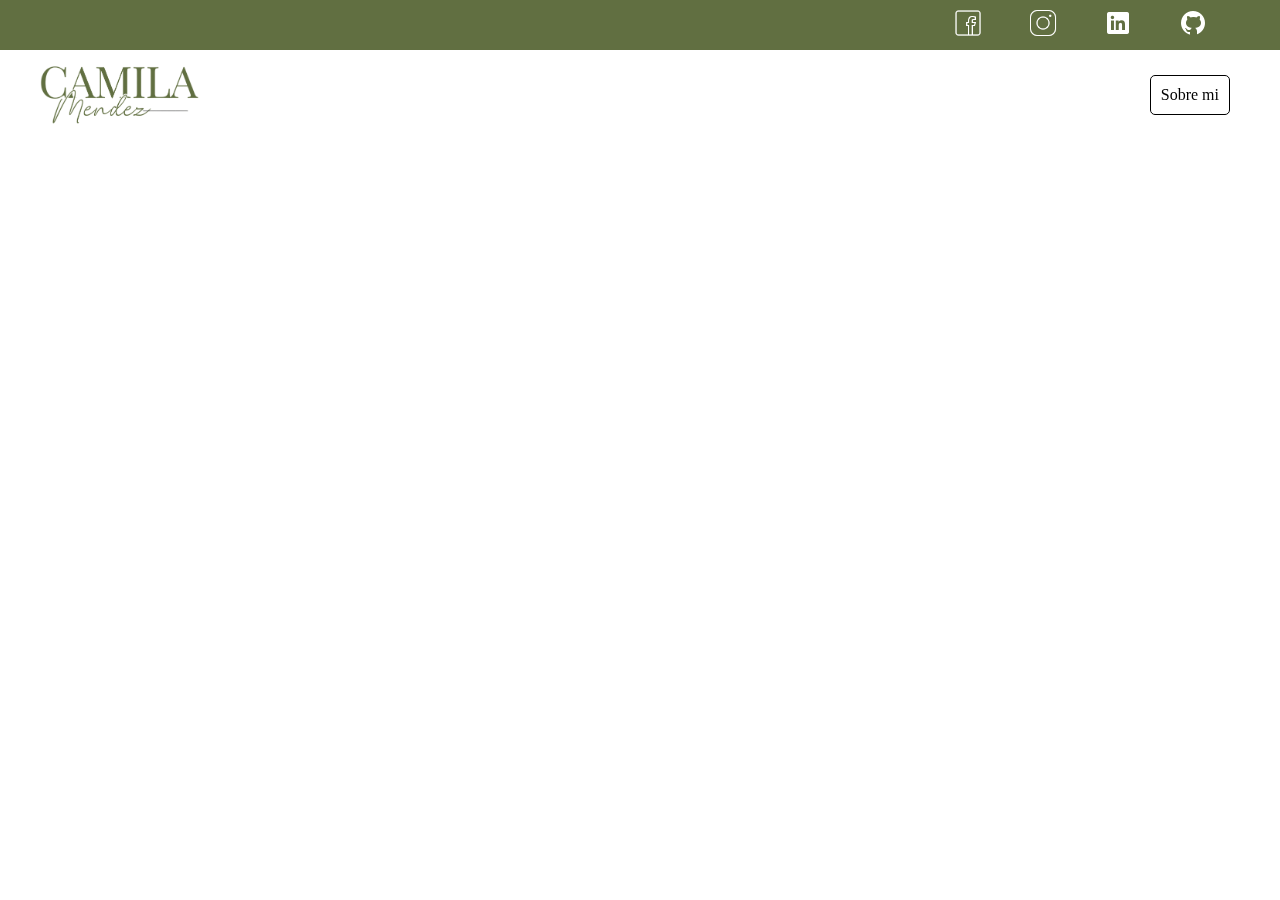
==== index.html @ 06ae4645 "adicionando el header" ====
<!DOCTYPE html>
<html lang="en">
<head>
    <meta charset="UTF-8">
    <meta name="viewport" content="width=device-width, initial-scale=1.0">
    <title>Mi Blog</title>
    <link rel="icon" type="image/x-icon" href="/img/icons8.png">
    <link rel="stylesheet" href="./css/main.css">
</head>
<body>
    <header>
        <section class="header-icons-container">
            <div class="icons">
                <a href="https://www.facebook.com/maria.c.mendezm" target="_blank"><img width="30" height="30" src="./assets/img/icons/facebook.png" alt="logo de facebook"/></a>
                <a href="https://www.instagram.com/camilamendezmanotas/" target="_blank"><img width="30" height="30" src="./assets/img/icons/instagram.png" alt="logo de instagram"/></a>
                <a href="https://www.linkedin.com/in/maria-camila-mendez-manotas-0a670a271/" target="_blank"><img width="30" height="30" src="./assets/img/icons/linkedin.png" alt="logo de linkedin"/></a>
                <a href="https://github.com/mcmendezm" target="_blank"><img width="30" height="30" src="./assets/img/icons/github.png" alt="logo de github"/></a>
            </div>
        </section>
        <nav>
            <section class="nav-logo-container"><a href="/" target="_blank"><img src="./assets/img/logo.png" alt="logo" width="160px"></a></section>
            <section class="profile-link"><a href="perfil.html">Sobre mi</a></section>
        </nav>
    </header>
</body>
</html>
---- css/main.css ----
:root{
    --primary-color:#616f41;
    --black:#000;
    --white:#fff,
}
body{
    padding: 0;
    margin: 0;
    position: fixed;
    top: 0;
    bottom: 0;
    left: 0;
    right: 0;
}
a{
    text-decoration: none;
    display: inline;
    color: var(--black);
    cursor: pointer;
}
header{
    width: 100%;
    height: 140px;
    display: grid;
    grid-template-rows: 1fr 1fr;
}
header .header-icons-container{
    width: 100%;
    height: 50px;
    display: grid;
    background-color: var(--primary-color);
}
header .header-icons-container .icons{
    width: 300px;
    height: auto;
    display: flex;
    justify-items: flex-end;
    align-items: center;
    justify-content: space-around;
    justify-self: end;
    margin-right: 50px;
}

header .header-icons-container .icons a:hover{
    transform: scale(1.2);
}
nav{
    display: grid;
    grid-template-columns: 1fr 1fr;
    height: 90px;
}
nav .nav-logo-container{
    margin-left: 40px;
}
nav .profile-link{
    display: flex;
    align-items: center;
    justify-content: flex-end;
    margin-right: 50px;
}
nav .profile-link a{
    color: var(--black);
    border: 1px solid var(--black);
    padding: 10px;
    border-radius: 5px;
    transition: all 0.2s ease-in;
}
nav .profile-link a:hover{
    background-color: var(--primary-color);
    color: var(--white);
}
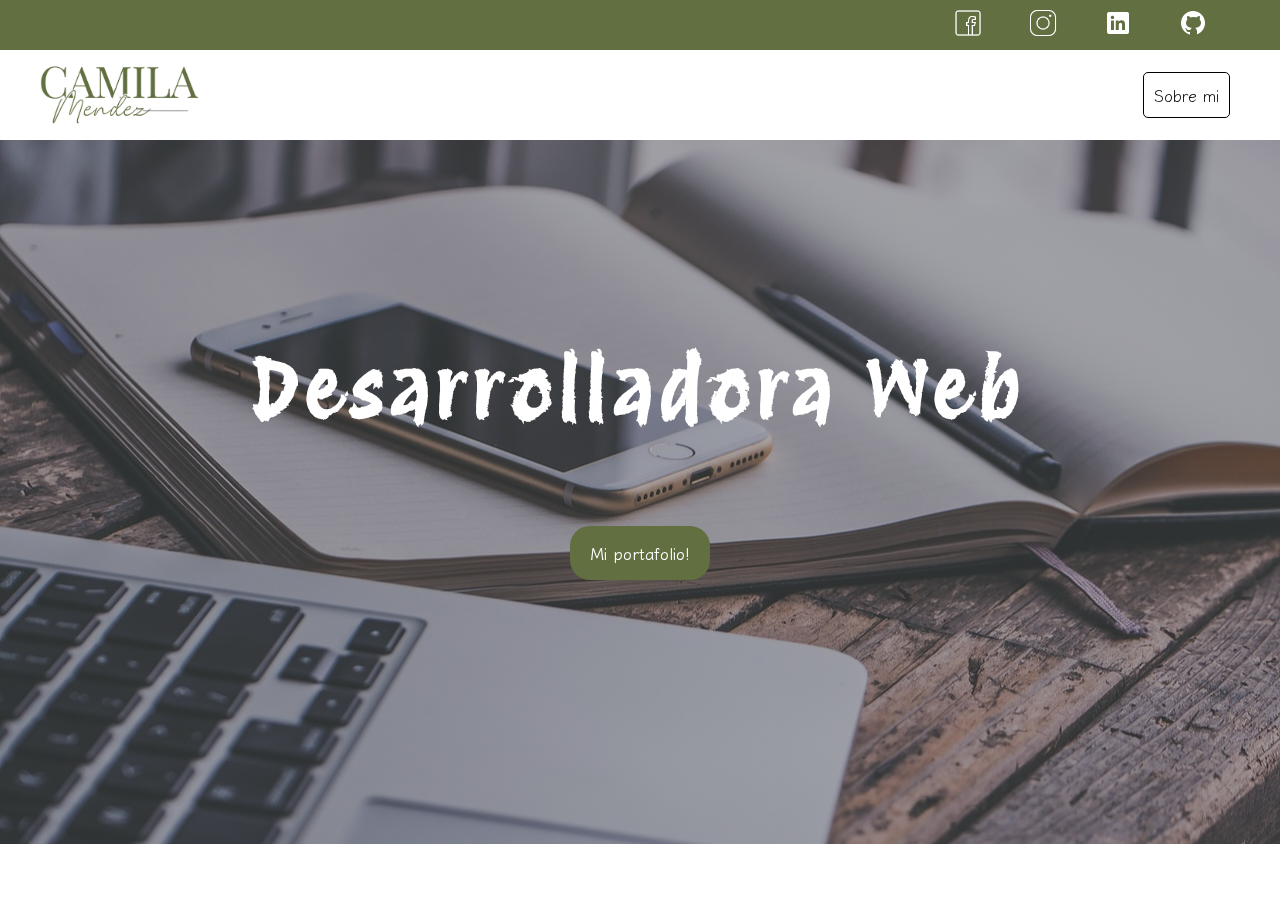
==== commit 20e2ba49: "adicionando el main- teminando el index" ====
--- a/index.html
+++ b/index.html
@@ -6,6 +6,9 @@
     <title>Mi Blog</title>
     <link rel="icon" type="image/x-icon" href="/img/icons8.png">
     <link rel="stylesheet" href="./css/main.css">
+    <link rel="preconnect" href="https://fonts.googleapis.com">
+<link rel="preconnect" href="https://fonts.gstatic.com" crossorigin>
+<link href="https://fonts.googleapis.com/css2?family=Klee+One:wght@400;600&family=Protest+Revolution&display=swap" rel="stylesheet">
 </head>
 <body>
     <header>
@@ -21,6 +24,14 @@
             <section class="nav-logo-container"><a href="/" target="_blank"><img src="./assets/img/logo.png" alt="logo" width="160px"></a></section>
             <section class="profile-link"><a href="perfil.html">Sobre mi</a></section>
         </nav>
+        <main class="home-main">
+            <section>
+                <p class="home-main-text">Desarrolladora Web</p>
+                <button class="home-main-button">
+                    <a href="/">Mi portafolio!</a>
+                </button>
+            </section>
+        </main>
     </header>
 </body>
 </html>--- a/css/main.css
+++ b/css/main.css
@@ -1,7 +1,7 @@
 :root{
     --primary-color:#616f41;
     --black:#000;
-    --white:#fff,
+    --color-white:#fff;
 }
 body{
     padding: 0;
@@ -11,12 +11,14 @@
     bottom: 0;
     left: 0;
     right: 0;
+    font-family: "Klee One", cursive;
+    font-weight: 400;
 }
 a{
     text-decoration: none;
     display: inline;
+    cursor: pointer;
     color: var(--black);
-    cursor: pointer;
 }
 header{
     width: 100%;
@@ -67,5 +69,48 @@
 }
 nav .profile-link a:hover{
     background-color: var(--primary-color);
-    color: var(--white);
+    color: var(--color-white);
+}
+.home-main{
+    display: grid;
+    grid-template-columns: 1fr 4fr 1fr;
+    height: 160%;
+    background-image:linear-gradient(to bottom, #2f303a66, #2f303a66), url(../assets/img/cover.jpg);
+    background-position: center;
+    background-repeat: no-repeat;
+    background-size: cover;
+
+}
+.home-main section{
+    display: grid;
+    grid-column: 2;
+    justify-items: center;
+    height: 350px;
+    margin-top: 90px;
+}
+.home-main-text{
+    font-weight: 600;
+    font-size: 5rem;
+    letter-spacing: 6px;
+    text-align: center;
+    color:var(--color-white) ;
+    font-family: "Protest Revolution", sans-serif;
+    padding-top: 30px;
+}
+.home-main-button{
+    background-color: var(--primary-color);
+    border: none;
+    padding:10px 20px ;
+    border-radius: 20px;
+    display: grid;
+    align-items: center;
+}
+.home-main-button:hover{
+    transform: scale(1.1);
+}
+.home-main-button a{
+    color: var(--color-white);
+    font-family: "Klee One", cursive;
+    font-size: 1rem;
+    font-weight: 700;
 }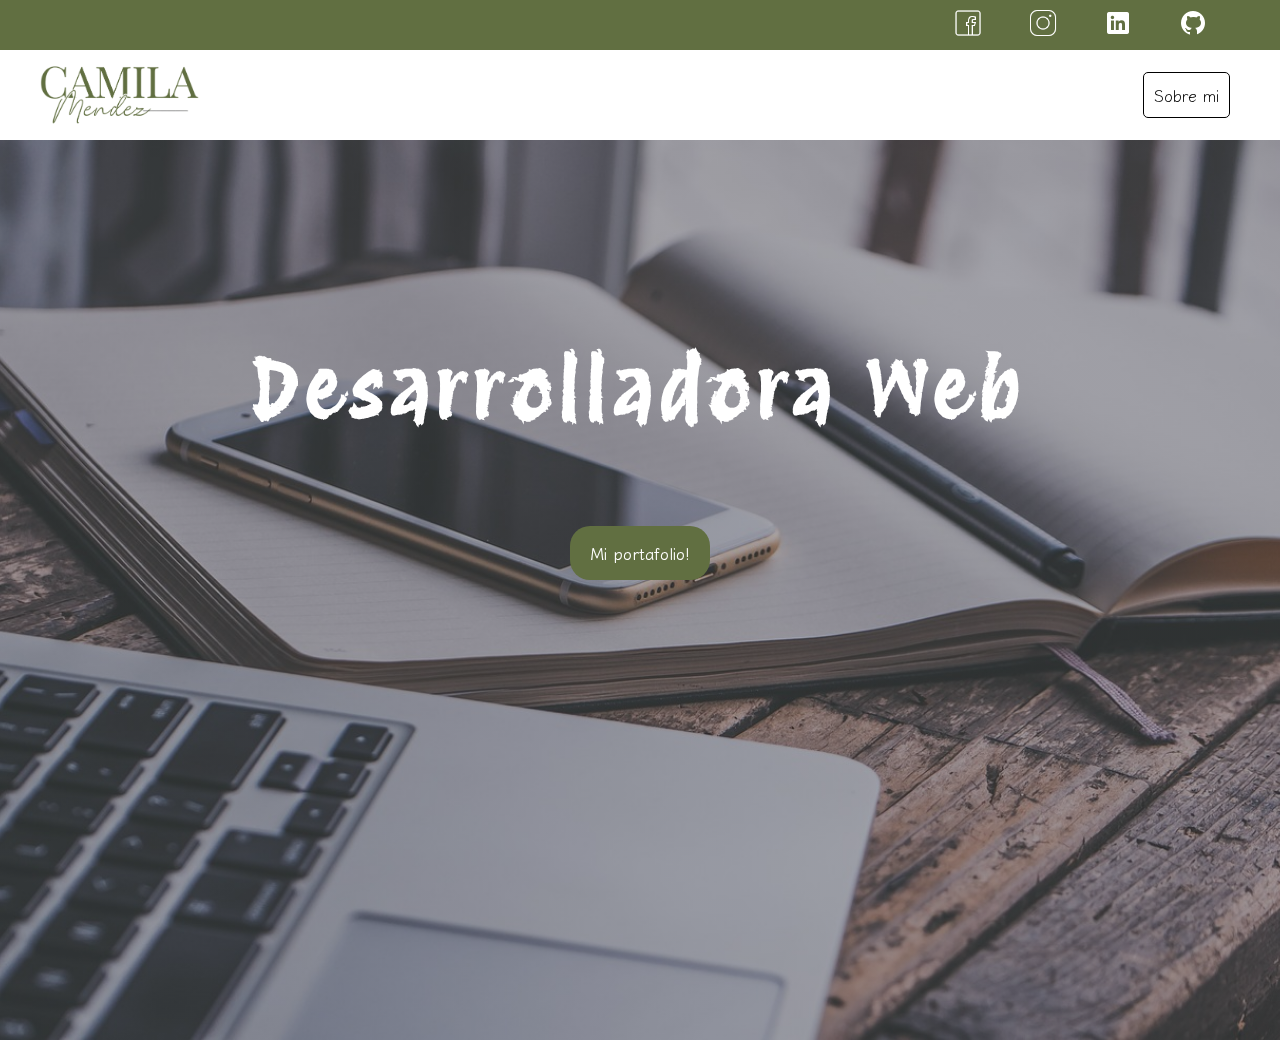
==== commit ae5096a8: "correccion de la etiqueta de header de cierre" ====
--- a/index.html
+++ b/index.html
@@ -24,6 +24,7 @@
             <section class="nav-logo-container"><a href="/" target="_blank"><img src="./assets/img/logo.png" alt="logo" width="160px"></a></section>
             <section class="profile-link"><a href="perfil.html">Sobre mi</a></section>
         </nav>
+    </header>
         <main class="home-main">
             <section>
                 <p class="home-main-text">Desarrolladora Web</p>
@@ -32,6 +33,5 @@
                 </button>
             </section>
         </main>
-    </header>
 </body>
 </html>--- a/css/main.css
+++ b/css/main.css
@@ -74,7 +74,7 @@
 .home-main{
     display: grid;
     grid-template-columns: 1fr 4fr 1fr;
-    height: 160%;
+    height: 100%;
     background-image:linear-gradient(to bottom, #2f303a66, #2f303a66), url(../assets/img/cover.jpg);
     background-position: center;
     background-repeat: no-repeat;
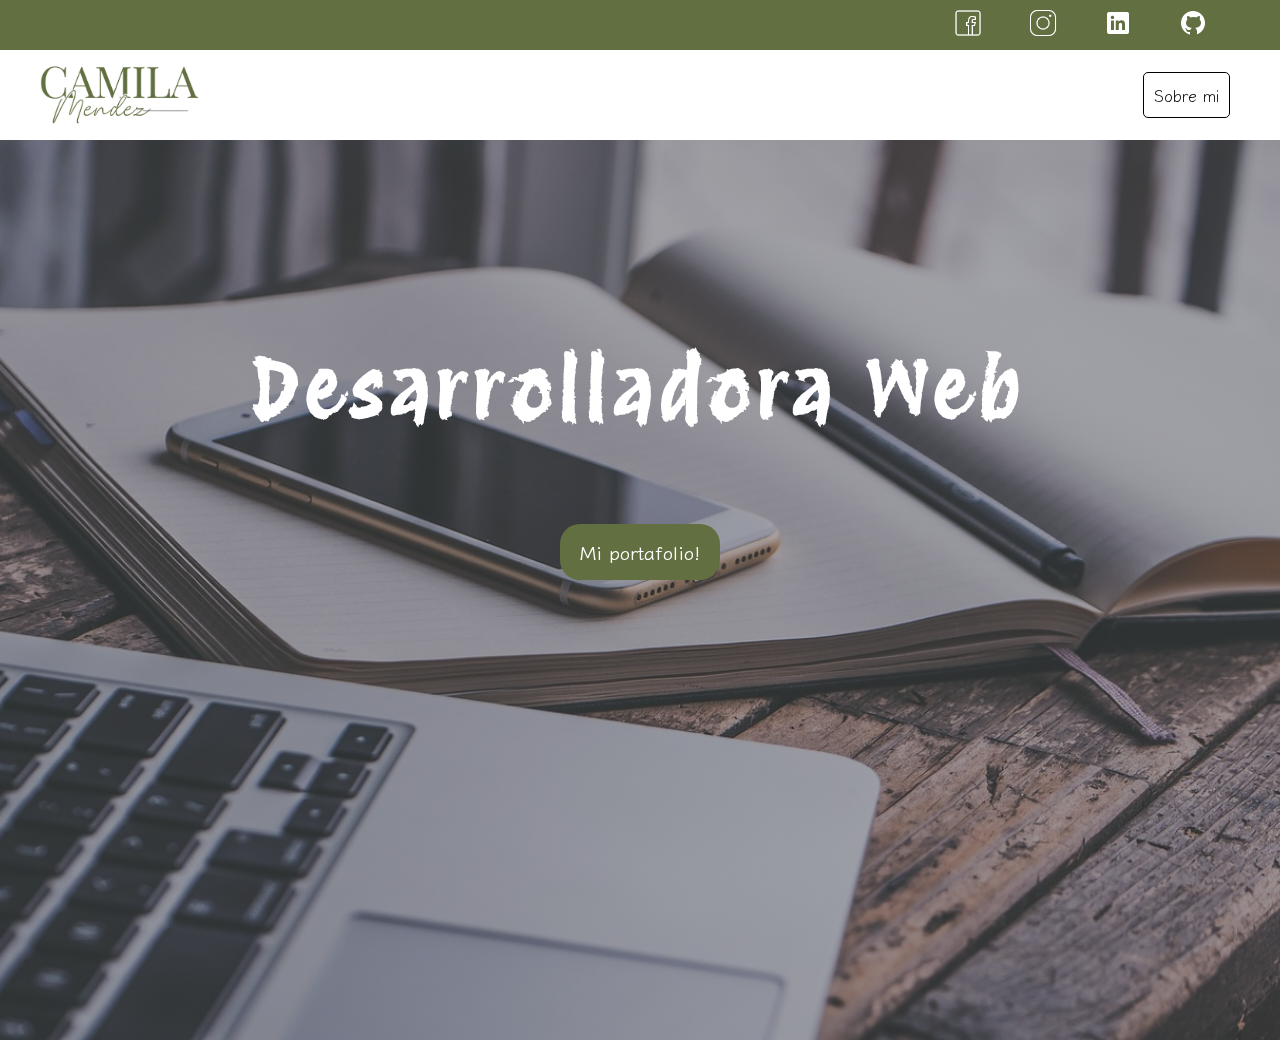
==== commit 1ecb4979: "adicionando blogs" ====
--- a/index.html
+++ b/index.html
@@ -10,7 +10,7 @@
 <link rel="preconnect" href="https://fonts.gstatic.com" crossorigin>
 <link href="https://fonts.googleapis.com/css2?family=Klee+One:wght@400;600&family=Protest+Revolution&display=swap" rel="stylesheet">
 </head>
-<body>
+<body class="body-main">
     <header>
         <section class="header-icons-container">
             <div class="icons">
@@ -29,7 +29,7 @@
             <section>
                 <p class="home-main-text">Desarrolladora Web</p>
                 <button class="home-main-button">
-                    <a href="/">Mi portafolio!</a>
+                    <a href="/blogs.html">Mi portafolio!</a>
                 </button>
             </section>
         </main>
--- a/css/main.css
+++ b/css/main.css
@@ -1,18 +1,26 @@
 :root{
     --primary-color:#616f41;
+    --secondary-color:#cbddd1;
     --black:#000;
     --color-white:#fff;
+    --background:#e6e9ed;
 }
 body{
     padding: 0;
     margin: 0;
+    font-family: "Klee One", cursive;
+    font-weight: 400;
+}
+.body-main{
     position: fixed;
     top: 0;
     bottom: 0;
     left: 0;
     right: 0;
-    font-family: "Klee One", cursive;
-    font-weight: 400;
+}
+.grid-container{
+    max-width: 980px;
+    margin: auto;
 }
 a{
     text-decoration: none;
@@ -111,6 +119,95 @@
 .home-main-button a{
     color: var(--color-white);
     font-family: "Klee One", cursive;
-    font-size: 1rem;
+    font-size: 1.2rem;
     font-weight: 700;
+}
+.blogs-main{
+    display: grid;
+}
+.blogs-news-container{
+    background-color: var(--background);
+    padding: 0 50px 40px;
+}
+h3{
+    font-family: "Protest Revolution", sans-serif;
+    color: var(--primary-color);
+    font-size: 2rem;
+}
+h2{
+    color: var(--primary-color);
+    font-size: 1.5rem;
+    margin: 0;
+}
+.blogs-main-new{
+    display: grid;
+    grid-template-columns: 1.5fr 1.8fr;
+    grid-template-rows: 0.7fr 2fr 2fr;
+    margin: 0 auto;
+    width: 90%;
+    gap: 30px;
+    
+}
+.blogs-news-img-container{
+    grid-column: 1;
+}
+.blogs-news-img-container img{
+    width: 90%;
+    border-radius: 20px;
+    box-shadow: 0 0 10px rgba(0, 0, 0, 0.3);
+}
+.blogs-new-info-container{
+    grid-column: 2;
+    padding-bottom: 30px;
+}
+.blogs-new-info-container p{
+    font-size: 0.8rem;
+    margin-bottom: 15px;
+}
+.blogs-new-info-container a{
+    border: 2px solid var(--primary-color);
+    border-radius: 5px;
+    padding: 5px 10px;
+    margin-left: 30px;
+    font-size: 0.8rem;
+    transition: all 0.3s ease;
+}
+.blogs-new-info-container a:hover{
+    border: 2px solid var(--primary-color);
+    background-color:var(--secondary-color);
+}
+.blogs-posts-container .post-container{
+    display: inline-block;
+    padding-left: 10px;
+    max-width: 30%;
+    margin-top: 50px;
+}
+.blogs-posts-container .post-container p{
+    font-size: 1.2rem;
+}
+.blogs-posts-container .post-container img{
+    width: 100%;
+    height: 120%;
+    object-fit: cover;
+    border-radius: 20px;
+    box-shadow: 0 0 10px rgba(0, 0, 0, 0.3);
+}
+.post-container a{
+    border: 2px solid var(--primary-color);
+    border-radius: 5px;
+    padding: 5px 10px;
+    margin-left: 20px;
+    font-size: 0.8rem;
+    transition: all 0.3s ease;
+}
+.post-container a:hover{
+    border: 2px solid var(--primary-color);
+    background-color:var(--secondary-color);
+}
+footer{
+    height: 60px;
+    background-color: var(--secondary-color);
+    text-align: center;
+    border-top: 20px solid var(--primary-color);
+    margin-top: 80px;
 }